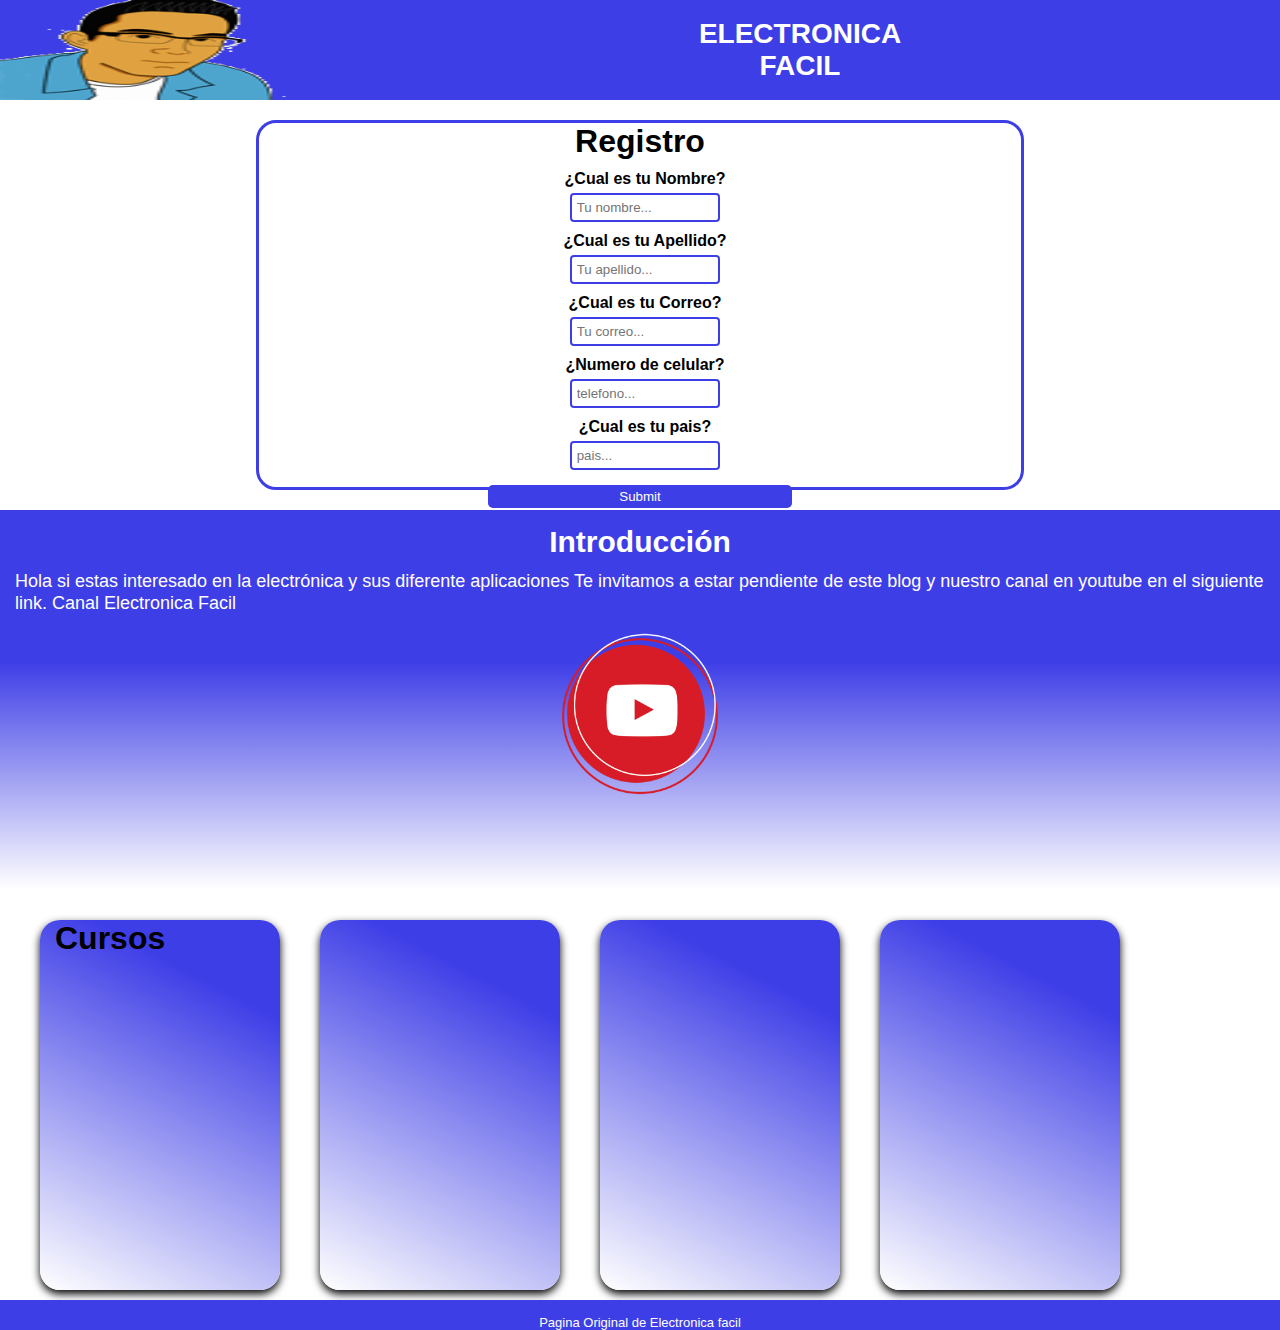
==== Blog.html @ e44d05f9 "cambio de pagina de inicio" ====
<!DOCTYPE html>
<html lang="en">
<head>
    <meta charset="UTF-8">
    <meta name="description" contents="my new description" />
    <meta name="robots" content="index,follow"/>
    <meta http-equiv="X-UA-Compatible" content="IE=edge">
    <meta name="viewport" content="width=device-width, initial-scale=1.0">
    <title>Electronica Facil</title>
<link rel="stylesheet" href="css/style.css">
</head>
<body class="main-body">
    <header class="main-head">
            <picture class="main-head__picture">
                <source srcset="">
                <source srcset="">
                <img src="assets/logo-small.png" alt="Es el logo de electronica facil"/>
            </picture>
        <div class="main-head--titul">
          <h1>ELECTRONICA <br>FACIL</h1>
        </div>
    </header>
    <main class="container">
    <section class="form_register">
        <h1>Registro</h1>
        <form action="">
            <label form="nombre" class="form_register__elem">
               <span>¿Cual es tu Nombre?</span>
                <input type="text" id="nombre" placeholder="Tu nombre..." autocomplete="name" required/>
            </label> 
            <label form="apellido" class="form_register__elem">
                <span>¿Cual es tu Apellido?</span>
                 <input type="text" id="apellido" placeholder="Tu apellido..." autocomplete="name" required/>
             </label>
            <label form="correo" class="form_register__elem">
                <span>¿Cual es tu Correo?</span>
                 <input type="email" id="correo" placeholder="Tu correo..." autocomplete="email" required/>
             </label>
             <label form="gusto" class="form_register__elem">
                <span>¿Numero de celular?</span>
                 <input type="text" id="gusto" placeholder="telefono..." autocomplete="tel" />
             </label>
             <label form="country" class="form_register__elem">
                <span>¿Cual es tu pais?</span>
                 <input type="text" id="country" placeholder="pais..." autocomplete="country" required/>
             </label>      
        </form>
        <input type="submit">
    </section>
    <section class="intro">
        <article class="intro-test">
            <div>
              <h1>Introducción</h1>
              <br>
              <p>Hola si estas interesado en la electrónica y sus diferente aplicaciones
              Te invitamos a estar pendiente de este blog y nuestro canal en youtube en el siguiente link.
              Canal Electronica Facil
              </p>
           </div>
           <div class="intro-test--img">
            <a href="https://www.youtube.com/channel/UC4dPpItCQngqXxJRadPOm-w">
                <img class="intro-test--icon" src="assets/icons/youtube.png">
            </a> 
            </div>
        </article>
    </section>
    <section class="slide">
      <article class="slide-container--card">
        <articule class="slide-card">
            <div>
                <h1>Cursos</h1>
            </div>
        </articule>
        <articule class="slide-card">

        </articule>
        <articule class="slide-card">

        </articule>
        <articule class="slide-card">

        </articule>
      </article>
    </section>
        </main>
    <footer class="main-foot">
        <p>Pagina Original de Electronica facil</p>
    </footer>
</body>
</html>
---- css/style.css ----
:root{
    --blue:#3E3EE7;
}
*{
    box-sizing: border-box;
    margin: 0;
    padding: 0;
}
html{
    font-size: 62.5%;
}
.main-body{
    display: flex;
    flex-direction: column;
}
.main-head{
    display: flex;
    justify-content: flex-start;
    background-color: var(--blue);
    width: 100vw;
    height: 10rem;
}
img{
    width: 100%;
    height: 100%;
}
.main-head__picture{
    padding: 0;
    margin-top: 0;
    width: 25vw;
    height: 10rem;
    order: 1;
}

.main-head--titul{
    display: flex;
    justify-content: center;
    align-items: center;
    width: 75vw;
    order:2;
}
.main-head--titul h1{
    text-align: center;
    font-family:'Lucida Sans', 'Lucida Sans Regular', 'Lucida Grande', 'Lucida Sans Unicode', Geneva, Verdana, sans-serif;
    font-size: 2.8rem;
    color: white;
}

.container{
    display: flex;
    flex-direction: column;
    width: 100vw;
    /*overflow: auto;*/
}
.form_register{
    width: 60vw;
    height: 37rem;
    margin: 2rem auto;
    border-color: rgb(62, 62, 231);
    display: flex;
    flex-direction: column;
    align-items: center;
    font-size: 1.6rem;
    font-family: Arial, Helvetica, sans-serif;
    border-style:solid;
    border-radius: 2rem;
    order: 1;
}
.form_register input[type=submit]{
    width: 40%;
    background-color:rgb(62, 62, 231);
    border: none;
    border-radius: 0.5rem;
    color: white;
    padding: 0.4rem;
    text-decoration: none;
    margin: 1rem;
    cursor:pointer;
}
.form_register h1{
    text-align: center;
    width: 100%;
    color: rgb(0, 0, 0);
}
.form_register__elem{
    width: 100%;
    display: flex;
    flex-direction: column;
    align-items: center;
    margin: 0.5rem;
    font-size: 1.6rem;
}
.form_register__elem input{
    width: 75%;
    border: 2px solid rgb(62, 62, 231);
    border-radius: 4px;
    padding: 0.5rem;
}
.form_register__elem span{
    margin: 0.5rem;
    font-weight: bold;
}
.form_register__elem input:focus{
    background-color: lightblue;
}
.intro{
    width: 100vw;
    height: 39rem;
    padding: 0;
    background-color: white;
    font-family: Arial, Helvetica, sans-serif;
    color:white;
    order:2;
}
.intro h1{
    text-align: center;
    font-size: 3rem;
}
.intro a{
    text-decoration: none;
    color: white;
}
.intro a:hover{
    cursor: pointer;
}
.intro-test{
    justify-content: center;
    width: 100vw;
    height: 38rem;
    padding: 1.5rem;
    background:linear-gradient(180deg,rgb(62, 62, 231) 40%,white 100%);
}
.intro-test p{
    font-size: 1.8rem;
    line-height: 2.2rem;
}
.intro-test--icon{
    width: 20rem;
    height: 20rem;
}
.intro-test--img{
    display:flex;
    justify-content: center;
    
}
.slide{
    position: relative;
    display: flex;
    width: 100vw;
    height: 40rem ;
    padding: 1.5rem 4rem 0 4rem;
    overflow-x: auto;
    overscroll-behavior-x: contain;
    scroll-snap-type: x proximity;
    border-style: none;
    background-color: white;
    order:3;
}
.slide-container--card{
    position: relative;
    display: flex;
    flex-direction: row;
    height: 37rem;
}
.slide-card{
    position:relative;
    scroll-snap-align: center;
    width: 75%;
    min-width: 240px;
    max-width: 300px;
    height: 37rem;
    margin: 0.5rem 4rem 0.5rem 0;
    padding: 0 15px;
    font-size: 1.6rem;
    font-family: Arial, Helvetica, sans-serif;
    border-radius: 2rem;
    box-shadow: 0 4px 8px rgba(0, 0, 0, 1);
    color: black;
    background: linear-gradient(207.8deg,rgb(62, 62, 231) 20%, rgb(255, 255, 255)100%);
}
.main-foot{
    margin-bottom: 0px;
    display: flex;
    justify-content: center;
    align-items: flex-end;
    font-family: Arial, Helvetica, sans-serif;
    font-size: 1.3rem;
    color: white;
    background-color: rgb(62, 62, 231);
    width: 100vw;
    height: 3rem;
}
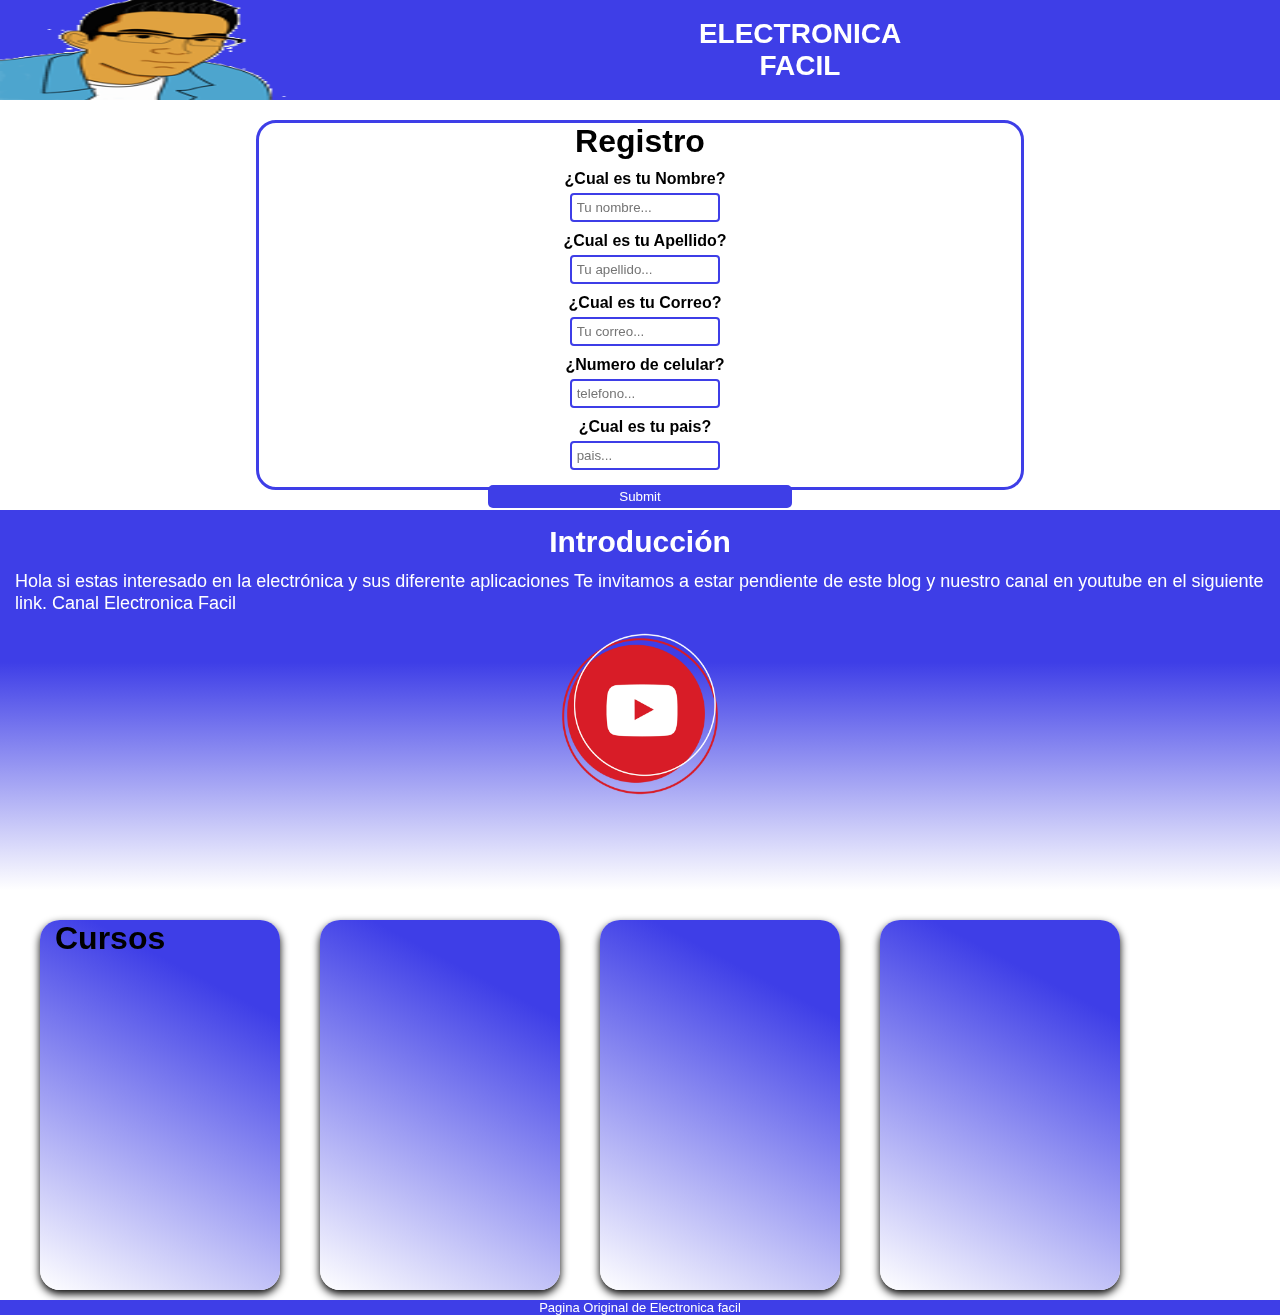
==== commit 572823a8: "cambios responsive" ====
--- a/Blog.html
+++ b/Blog.html
@@ -7,7 +7,12 @@
     <meta http-equiv="X-UA-Compatible" content="IE=edge">
     <meta name="viewport" content="width=device-width, initial-scale=1.0">
     <title>Electronica Facil</title>
-<link rel="stylesheet" href="css/style.css">
+    <link rel="stylesheet" href="css/style.css">
+    <link rel="preconnect" href="https://fonts.gstatic.com">
+    <link href="https://fonts.googleapis.com/css2?family=Balsamiq+Sans:ital,wght@1,700&display=swap" rel="stylesheet">
+    <link rel="shortcut icon" href="/assets/icons/logoCanal.ico">
+    <link rel="stylesheet" href="css/main.css">
+    <link rel="stylesheet" href="/css/media-query.css">
 </head>
 <body class="main-body">
     <header class="main-head">
--- a/css/main.css
+++ b/css/main.css
@@ -0,0 +1,128 @@
+:root{
+    --blue:#3E3EE7;
+    --Darkblue:#1D1A27;
+    --watergreen:#649EAA;
+}
+*{
+    box-sizing: border-box;
+    margin: 0;
+    padding: 0;
+}
+html{
+    font-size: 62.5%;
+}
+body{
+    position: fixed;
+    top: 0;
+    right: 0;
+    bottom:0;
+    left: 0;
+}
+a{
+    text-decoration:none ;
+    display: inline;
+    color: black;
+}
+header{
+    width: 100vw;
+    height: 170px;
+    display: grid;
+    grid-template-rows: 1fr 1fr;
+    margin-bottom: 30px;
+}
+header .header-icons-container{
+    width: 100vw;
+    height: 50px;
+    display: grid;
+    background: var(--blue);
+}
+header .header-icons-container div{
+    width: 300px;
+    height: auto;
+    display:flex;
+    justify-items: flex-end;
+    align-items: center;
+    justify-content: space-evenly;
+    justify-self: end;
+    margin: 0 auto;
+}
+header .icons .icons-format{
+    width:30px;
+    height: auto;
+   
+}
+nav{
+    display: grid;
+    grid-template-rows: 1fr 1fr;
+    height: 125px;
+}
+nav .nav-logo-container{
+    margin-left: 10px;
+}
+nav .nav-logo-container img{
+    margin-top: 10px;
+}
+nav .profile-link{
+    display: flex;
+    align-items: center;
+    justify-content: center;
+}
+nav .profile-link a{
+    color: black;
+    border-bottom: 1px solid black;
+    font-size: 1.8rem;
+    font-family: 'Balsamiq Sans', cursive;
+}
+.home-container{
+    width: 100vw;
+    height: 100vh;
+    background: var(--Darkblue) ;
+}
+.container-main{
+    display: flex;
+    flex-direction: column;
+    align-items: center;
+    width: 100vw;
+    height: 100%;
+}
+.container-main-image{
+    display: flex;
+    justify-content: center;
+    align-items: center;
+    width: 100%;
+    height: auto;
+}
+.container-main-image img{
+    display: block;
+    width: 80%;
+    height: auto;
+}
+.container-main-button{
+    display: flex;
+    flex-direction: column;
+    align-items: center;
+    justify-content: center;
+    width: 100%;
+}
+.container-main-button button{
+    width: 130px;
+    height: 40px;
+    background: var(--blue);
+    border:0;
+    font-size: 2rem;
+    font-family: 'Balsamiq Sans', cursive;
+    box-shadow: 0 4px 8px -1px rgba(255, 255, 255, 0.3);
+}
+.container-main-button a{
+    color: white;
+}
+.container-main-button p{
+    color: white;
+    width: 100%;
+    font-size: 2rem;
+    font-family: 'Balsamiq Sans', cursive;
+    text-align:center;
+    padding: 0;
+    margin-bottom: 2rem;
+    margin-top: 10px;
+}
--- a/css/media-query.css
+++ b/css/media-query.css
@@ -0,0 +1,62 @@
+@media (min-width: 412px){
+    header{
+        margin-bottom: 70px;
+    }
+    header .header-icons-container div{
+        margin:0;
+    }
+    nav .nav-logo-container {
+        margin-left: 20px;
+        margin-bottom: 20px;
+    }
+    .container-main-button p{
+        width: 80%;
+        margin:30px;
+        font-size: 2.5rem;
+    }
+    .container-main-button button{
+        width: 150px;
+        height: 60px;
+        font-size: 2.5rem;
+    }
+    .container-main-image img{
+        width: 100%;
+    }
+
+}
+@media(min-width: 640px){
+    header {
+        margin-bottom: 0px;
+    }
+    nav {
+        grid-template-columns: 1fr 1fr;
+    }
+    nav .profile-link{
+        justify-content: flex-end;
+    }
+    nav .profile-link a{
+        margin: 20px;
+    }
+    .container-main{
+        flex-direction: row;
+        align-items: flex-start;
+    }
+    .container-main-button p{
+        margin-top: 10px;
+        margin-left: 0;
+        margin-bottom: 10px;
+        margin-right: 0;
+        font-size: 1.6rem;
+        width: 95%;
+    }
+    .container-main-button button{
+        width: 120px;
+        height: 40px;
+        font-size: 2rem;
+    }
+    .container-main-image img{
+        width: 65%;
+
+    } 
+    
+}